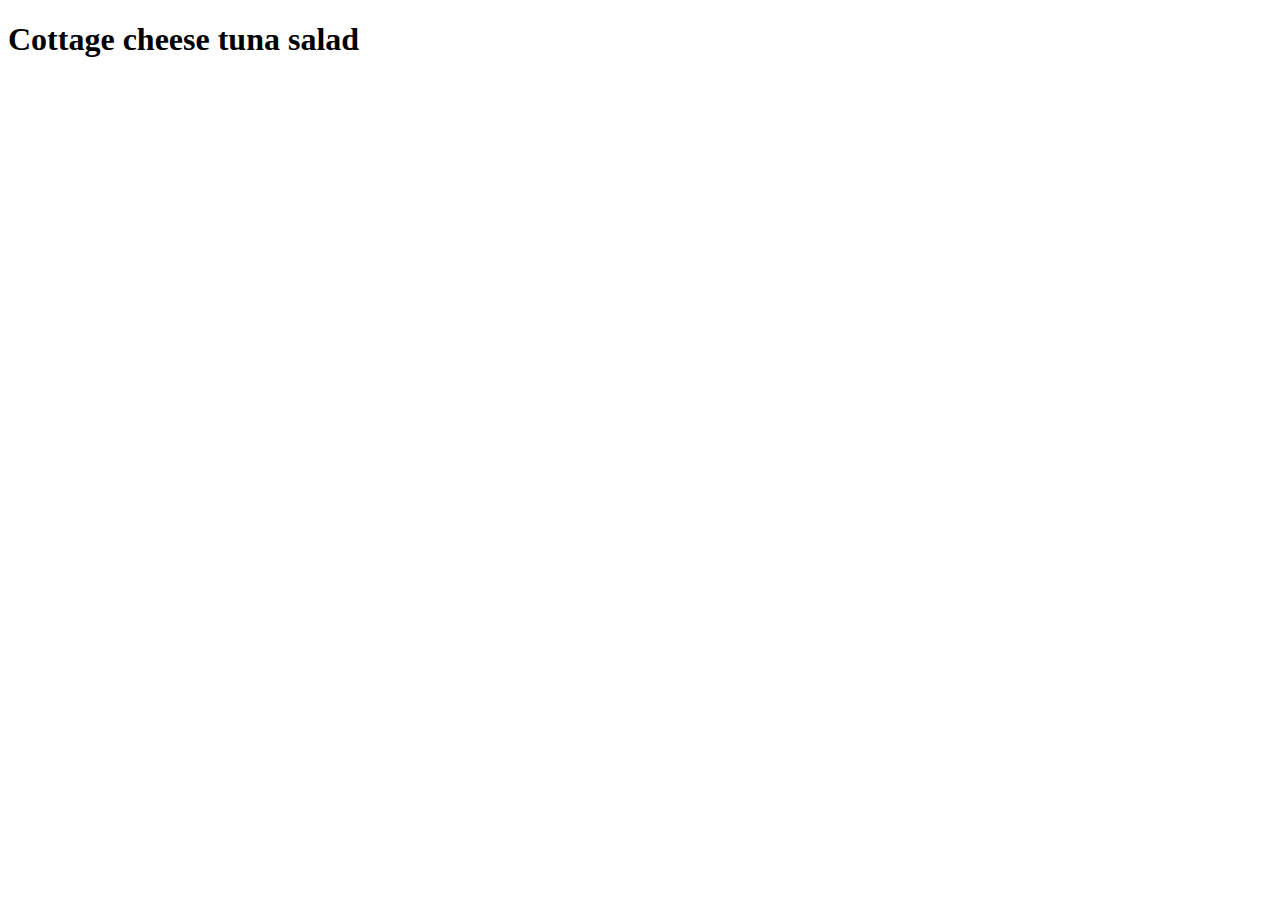
==== recipes/cottage-cheese-tuna-salad.html @ 24d210e7 "Link together index and cottage-tuna recipe" ====
<!DOCTYPE html>
<html lang="en">
    <head>
        <meta charset="UTF-8">
        <title>Cottage cheese tuna salad</title>
    </head>

    <body>
        <h1>Cottage cheese tuna salad</h1>
    </body>
</html>
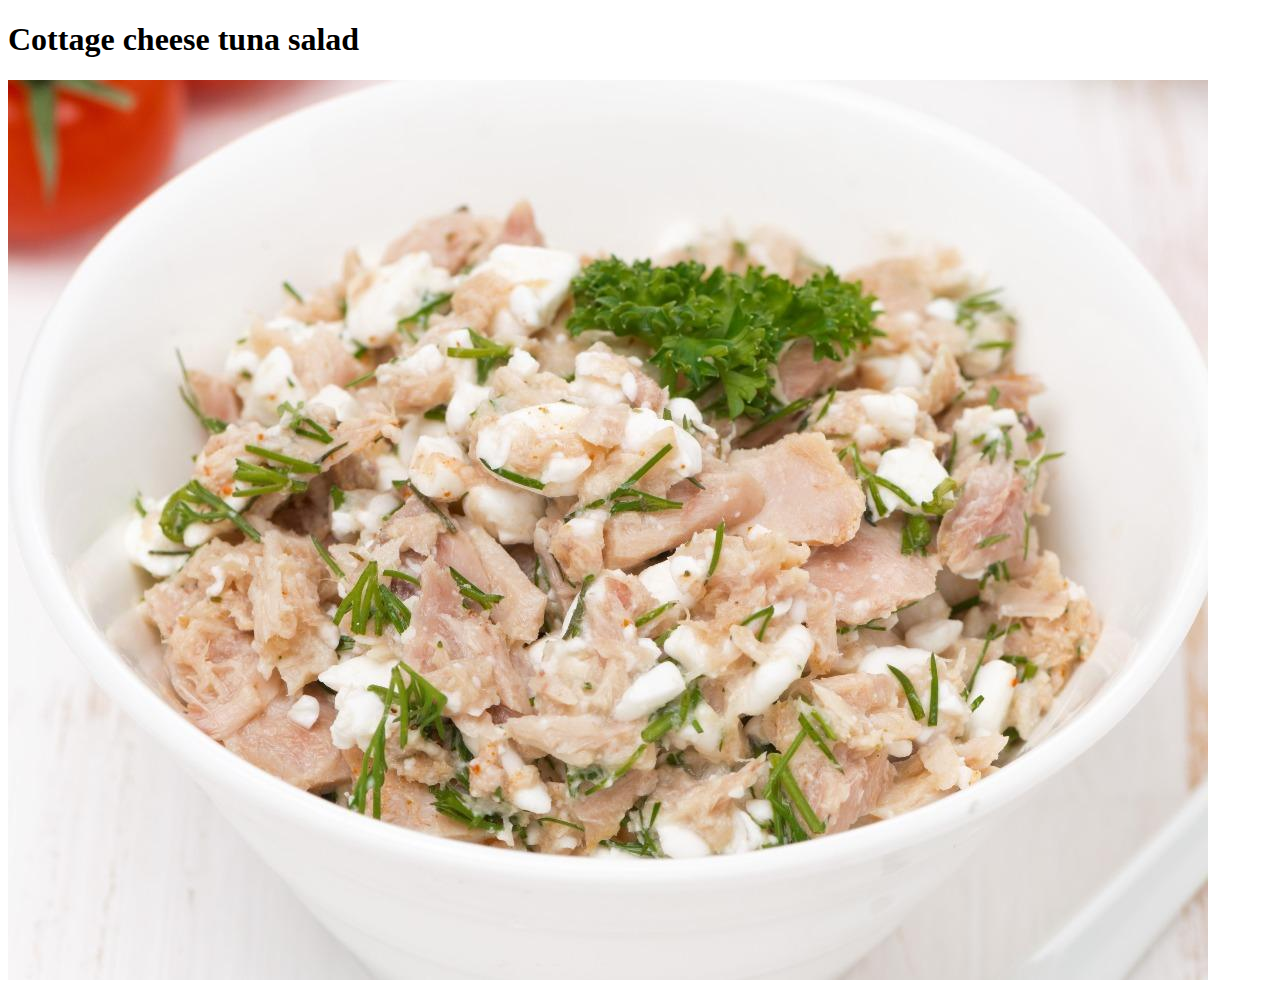
==== commit 2145cfe7: "Add image to cottage-tuna-salad recipe" ====
--- a/recipes/cottage-cheese-tuna-salad.html
+++ b/recipes/cottage-cheese-tuna-salad.html
@@ -7,5 +7,6 @@
 
     <body>
         <h1>Cottage cheese tuna salad</h1>
+        <img src="../images/Cottage-with-tuna.jpg" alt="An Image of the recipe Cottage cheese tuna salad">
     </body>
 </html>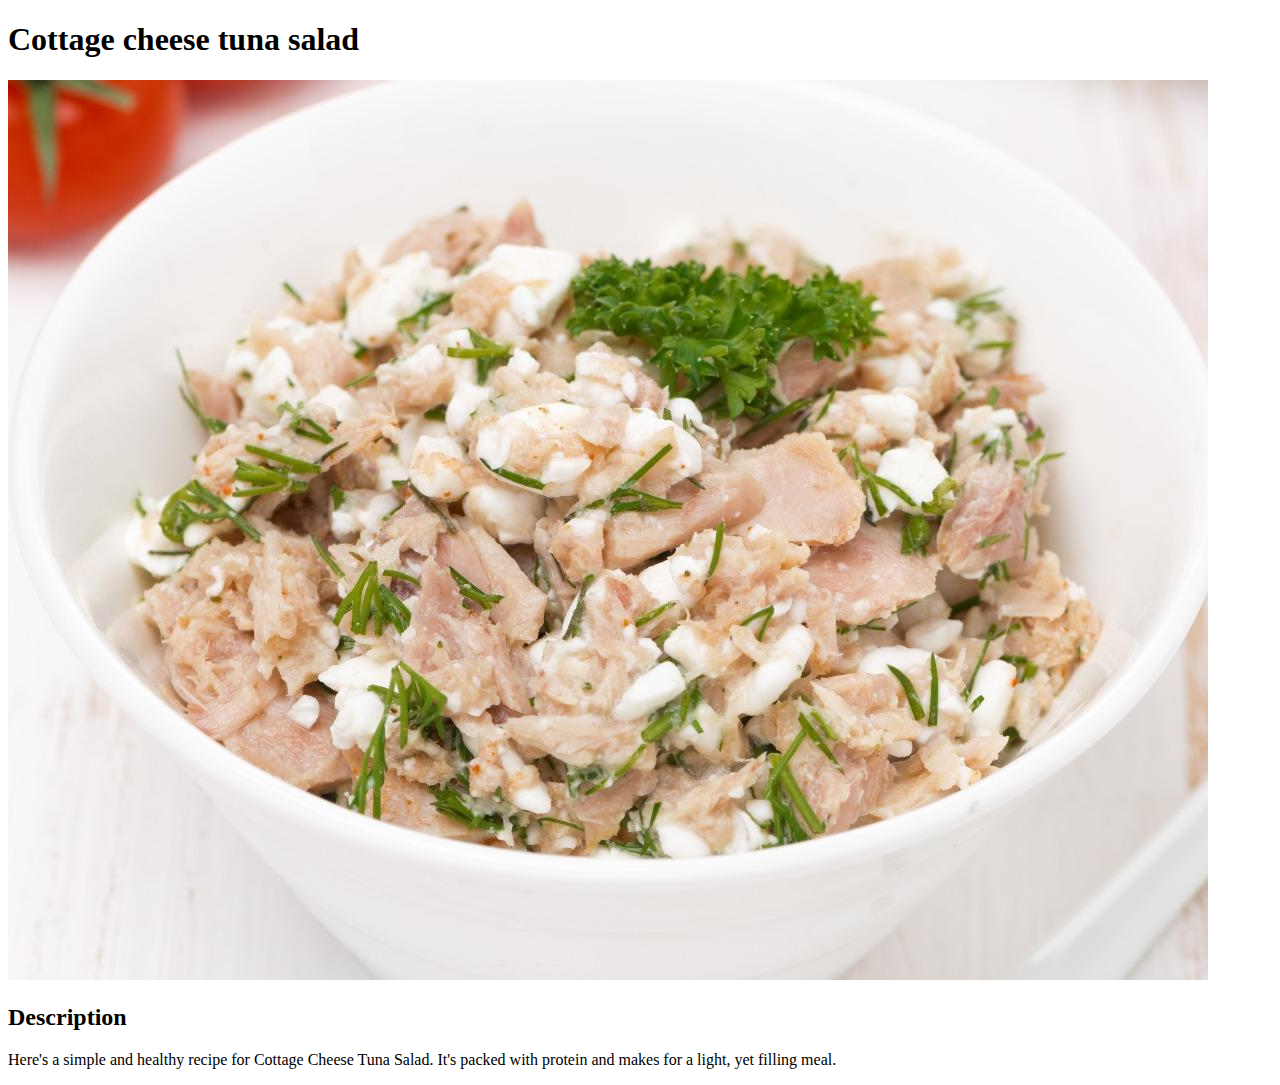
==== commit 8122e28b: "Add decription section" ====
--- a/recipes/cottage-cheese-tuna-salad.html
+++ b/recipes/cottage-cheese-tuna-salad.html
@@ -8,5 +8,7 @@
     <body>
         <h1>Cottage cheese tuna salad</h1>
         <img src="../images/Cottage-with-tuna.jpg" alt="An Image of the recipe Cottage cheese tuna salad">
+        <h2>Description</h2>
+        <p>Here's a simple and healthy recipe for Cottage Cheese Tuna Salad. It's packed with protein and makes for a light, yet filling meal.</p>
     </body>
 </html>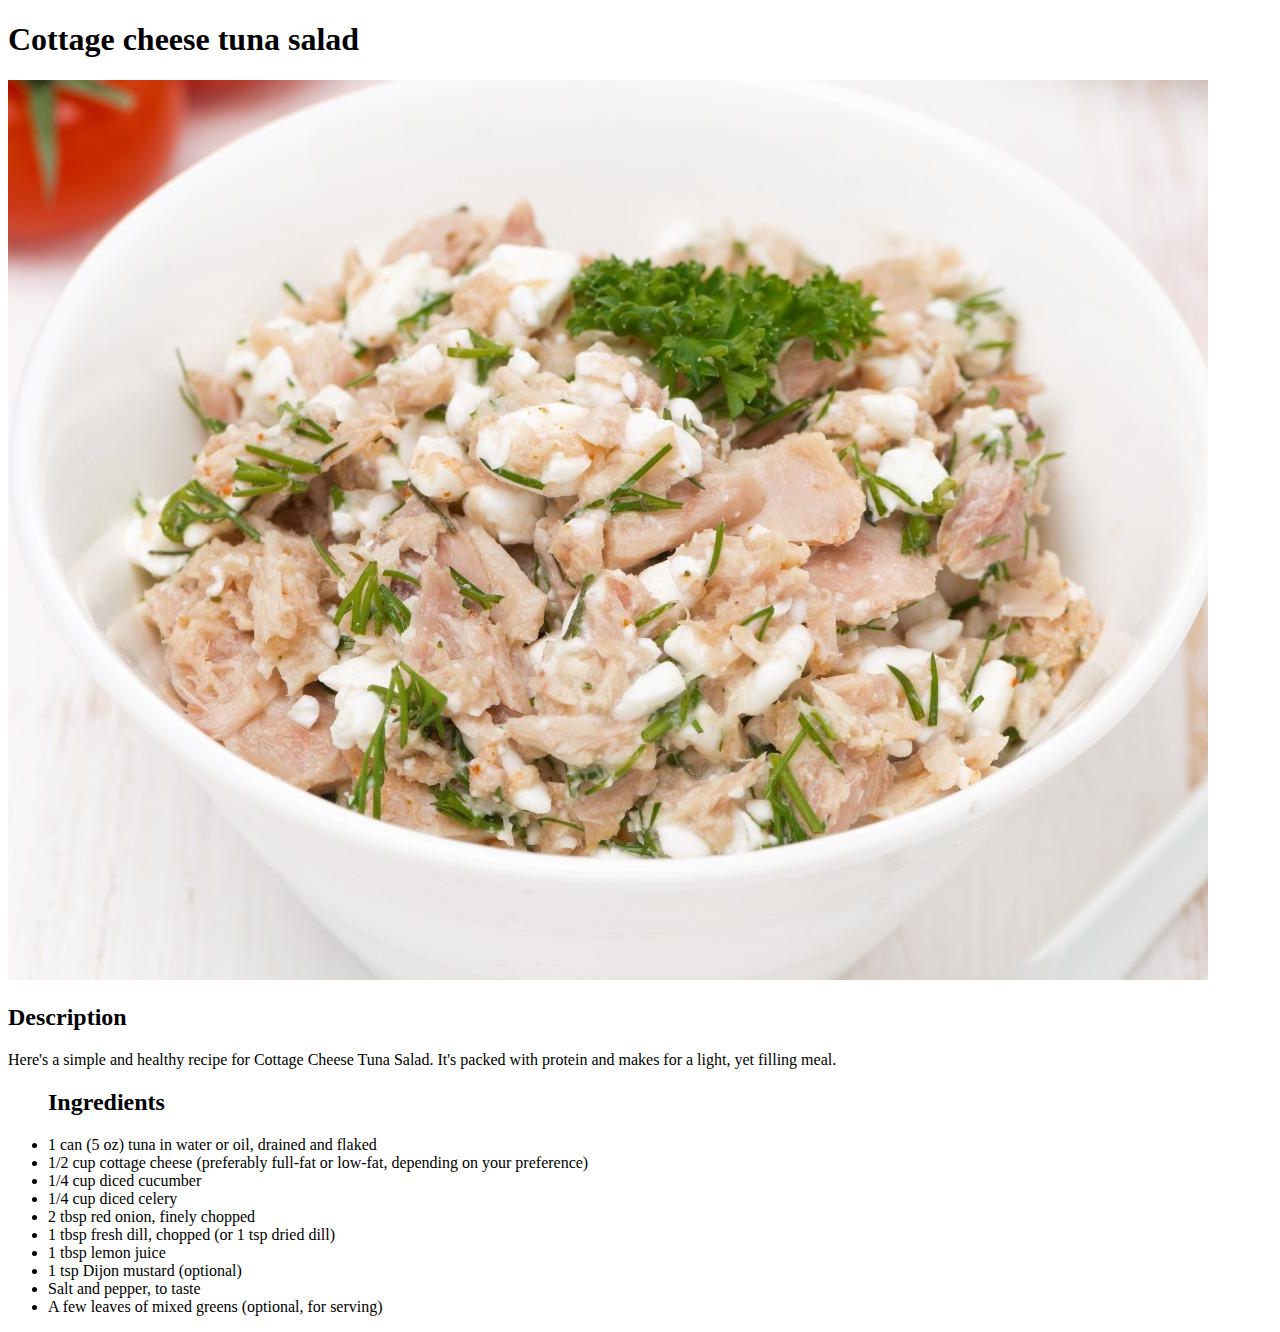
==== commit 242a99b0: "Add Ingredients section" ====
--- a/recipes/cottage-cheese-tuna-salad.html
+++ b/recipes/cottage-cheese-tuna-salad.html
@@ -10,5 +10,17 @@
         <img src="../images/Cottage-with-tuna.jpg" alt="An Image of the recipe Cottage cheese tuna salad">
         <h2>Description</h2>
         <p>Here's a simple and healthy recipe for Cottage Cheese Tuna Salad. It's packed with protein and makes for a light, yet filling meal.</p>
+        <ul><h2>Ingredients</h2>
+            <li>1 can (5 oz) tuna in water or oil, drained and flaked</li>
+            <li>1/2 cup cottage cheese (preferably full-fat or low-fat, depending on your preference)</li>
+            <li>1/4 cup diced cucumber</li>
+            <li>1/4 cup diced celery</li>
+            <li>2 tbsp red onion, finely chopped</li>
+            <li>1 tbsp fresh dill, chopped (or 1 tsp dried dill)</li>
+            <li>1 tbsp lemon juice</li>
+            <li>1 tsp Dijon mustard (optional)</li>
+            <li>Salt and pepper, to taste</li>
+            <li>A few leaves of mixed greens (optional, for serving)</li>
+        </ul>
     </body>
 </html>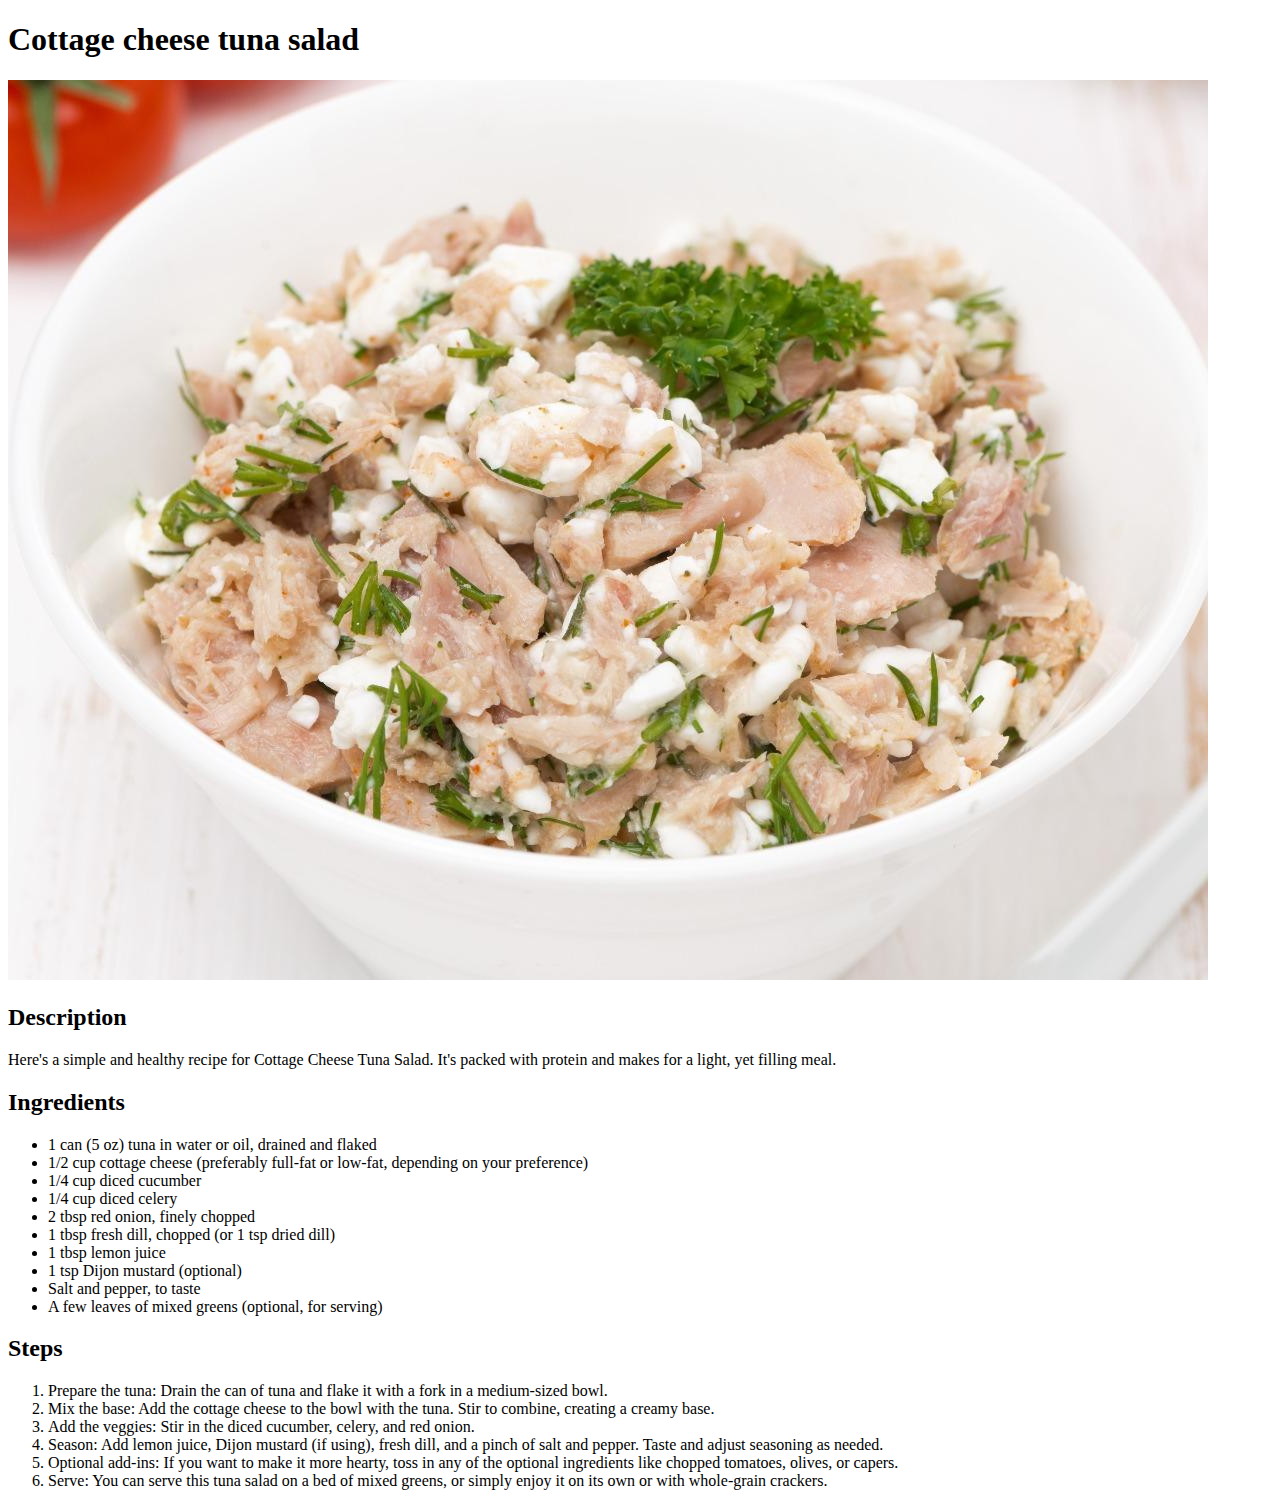
==== commit a2b78fe1: "Add steps section to cottage-tuna recipe" ====
--- a/recipes/cottage-cheese-tuna-salad.html
+++ b/recipes/cottage-cheese-tuna-salad.html
@@ -10,7 +10,8 @@
         <img src="../images/Cottage-with-tuna.jpg" alt="An Image of the recipe Cottage cheese tuna salad">
         <h2>Description</h2>
         <p>Here's a simple and healthy recipe for Cottage Cheese Tuna Salad. It's packed with protein and makes for a light, yet filling meal.</p>
-        <ul><h2>Ingredients</h2>
+        <h2>Ingredients</h2>
+        <ul>
             <li>1 can (5 oz) tuna in water or oil, drained and flaked</li>
             <li>1/2 cup cottage cheese (preferably full-fat or low-fat, depending on your preference)</li>
             <li>1/4 cup diced cucumber</li>
@@ -22,5 +23,14 @@
             <li>Salt and pepper, to taste</li>
             <li>A few leaves of mixed greens (optional, for serving)</li>
         </ul>
+        <h2>Steps</h2>
+        <ol>
+            <li>Prepare the tuna: Drain the can of tuna and flake it with a fork in a medium-sized bowl.</li>
+            <li>Mix the base: Add the cottage cheese to the bowl with the tuna. Stir to combine, creating a creamy base.</li>
+            <li>Add the veggies: Stir in the diced cucumber, celery, and red onion.</li>
+            <li>Season: Add lemon juice, Dijon mustard (if using), fresh dill, and a pinch of salt and pepper. Taste and adjust seasoning as needed.</li>
+            <li>Optional add-ins: If you want to make it more hearty, toss in any of the optional ingredients like chopped tomatoes, olives, or capers.</li>
+            <li>Serve: You can serve this tuna salad on a bed of mixed greens, or simply enjoy it on its own or with whole-grain crackers.</li>
+        </ol>
     </body>
 </html>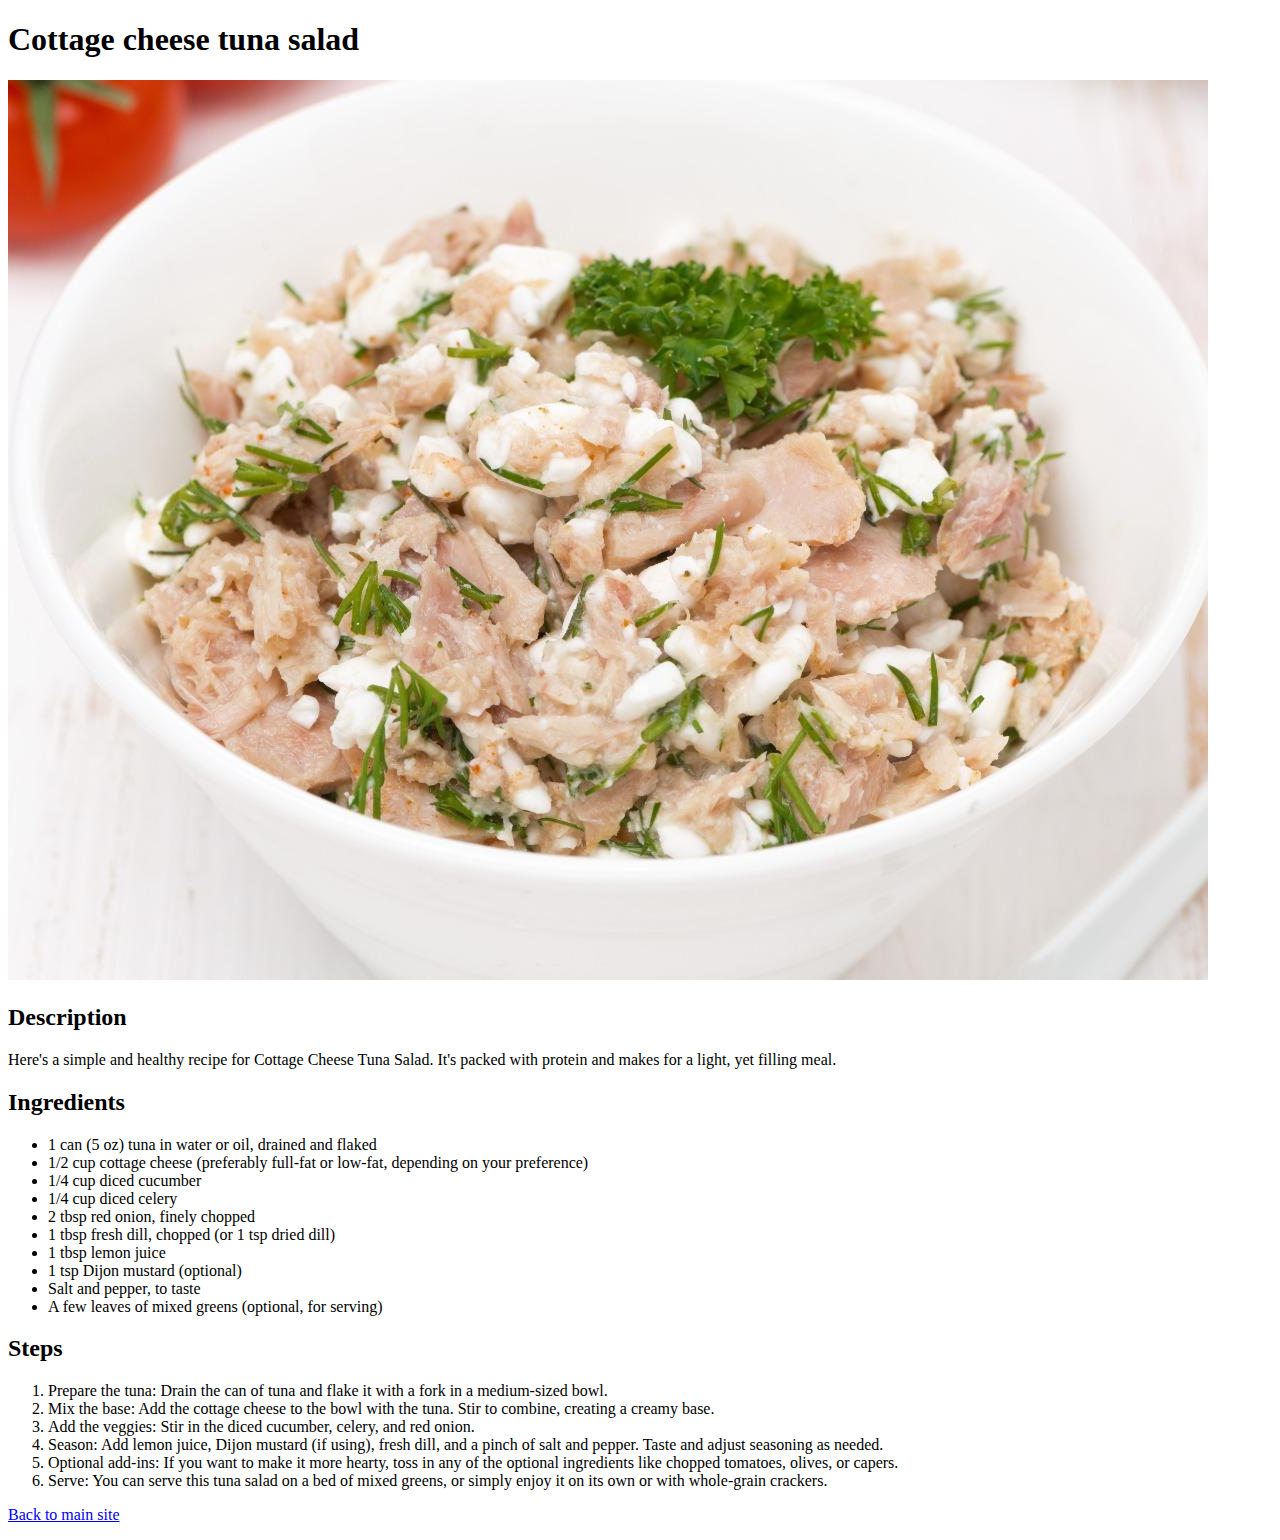
==== commit 9a36e828: "Add links to main site on recipe pages" ====
--- a/recipes/cottage-cheese-tuna-salad.html
+++ b/recipes/cottage-cheese-tuna-salad.html
@@ -32,5 +32,6 @@
             <li>Optional add-ins: If you want to make it more hearty, toss in any of the optional ingredients like chopped tomatoes, olives, or capers.</li>
             <li>Serve: You can serve this tuna salad on a bed of mixed greens, or simply enjoy it on its own or with whole-grain crackers.</li>
         </ol>
+        <p><a href="../index.html">Back to main site</a></p>
     </body>
 </html>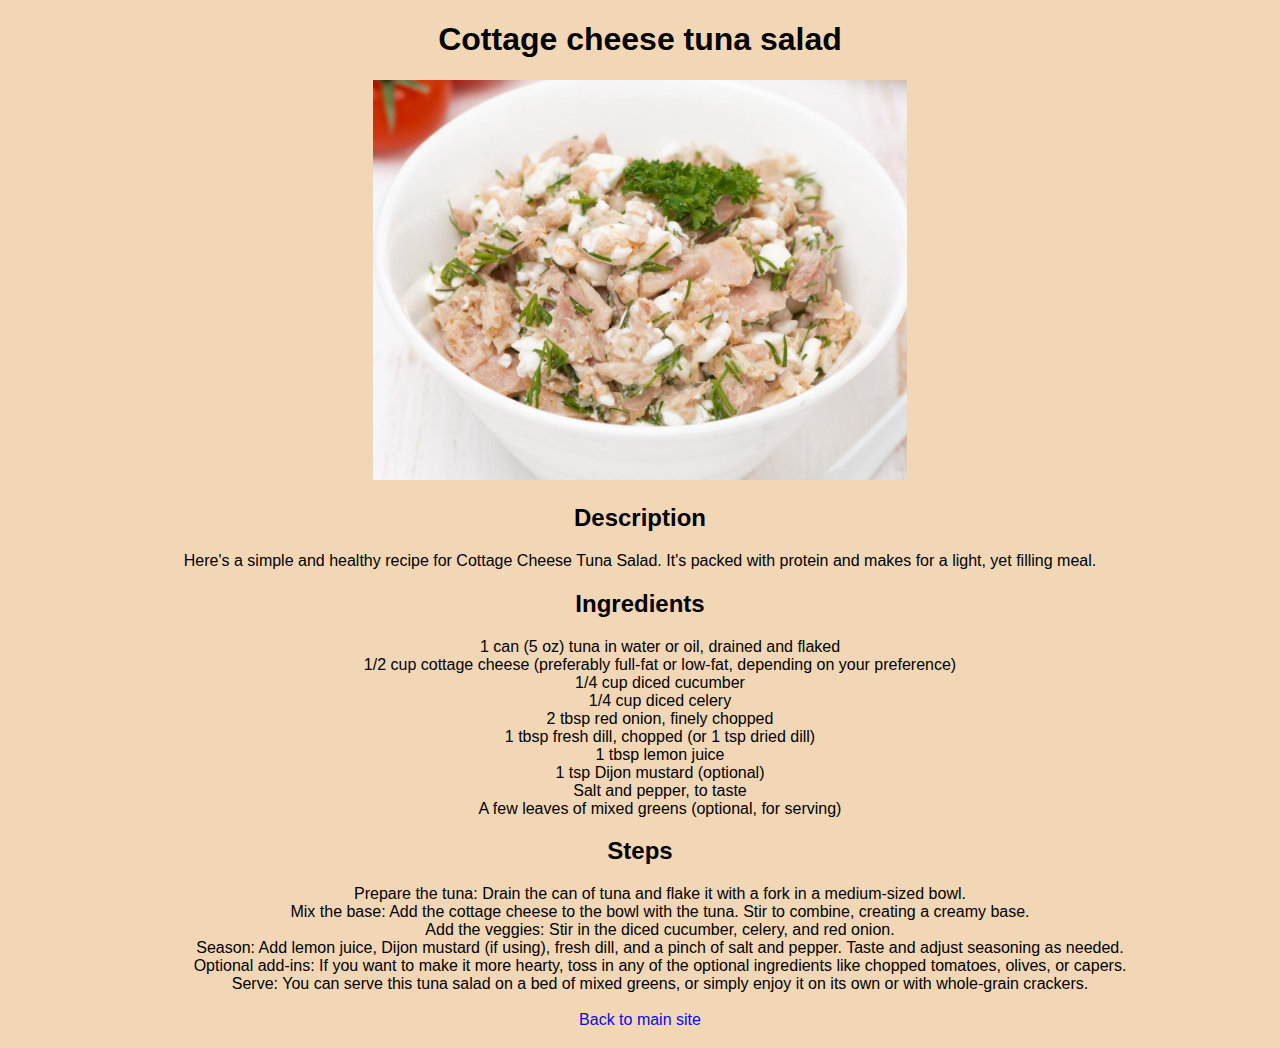
==== commit 2ebea7d1: "Add styles to pages" ====
--- a/recipes/cottage-cheese-tuna-salad.html
+++ b/recipes/cottage-cheese-tuna-salad.html
@@ -3,6 +3,7 @@
     <head>
         <meta charset="UTF-8">
         <title>Cottage cheese tuna salad</title>
+        <link rel="stylesheet" href="../style.css">
     </head>
 
     <body>
@@ -24,7 +25,7 @@
             <li>A few leaves of mixed greens (optional, for serving)</li>
         </ul>
         <h2>Steps</h2>
-        <ol>
+        <ol class="remove">
             <li>Prepare the tuna: Drain the can of tuna and flake it with a fork in a medium-sized bowl.</li>
             <li>Mix the base: Add the cottage cheese to the bowl with the tuna. Stir to combine, creating a creamy base.</li>
             <li>Add the veggies: Stir in the diced cucumber, celery, and red onion.</li>
--- a/style.css
+++ b/style.css
@@ -0,0 +1,28 @@
+*{
+    font-family: 'Lucida Sans', 'Lucida Sans Regular', 'Lucida Grande', 'Lucida Sans Unicode', Geneva, Verdana, sans-serif;
+    text-align: center;
+}
+body{
+    background-color: #df9d4d69;
+}
+img{
+    height: 400px;
+}
+ul,
+.remove{
+    list-style-type: none;
+}
+.left-align{
+    text-align: left;
+    font-weight: 700;
+    line-height: 2;
+}
+.steps-text{
+    font-weight: 500;
+    line-height: 1;
+}
+a{
+    color: #070be7;
+    text-decoration: none;
+    line-height: 1.4;
+}